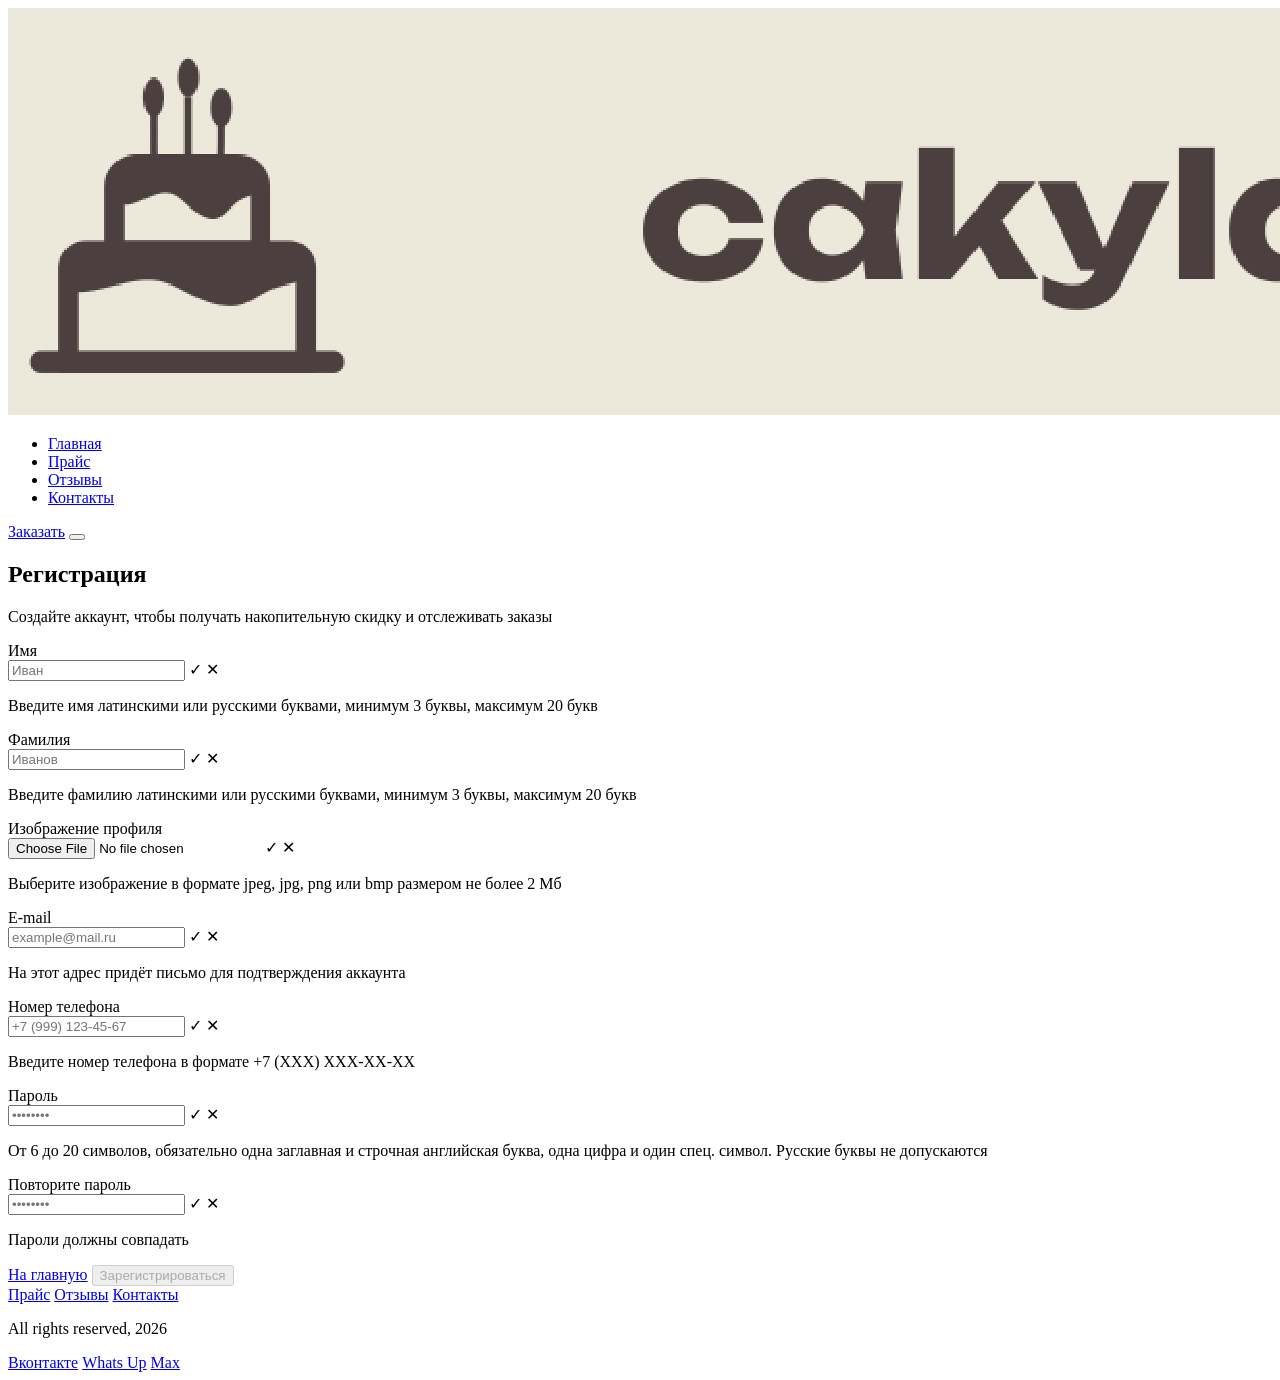
==== public/pages/registration.html @ 8ce34575 "помогите" ====
<!DOCTYPE html>
<html lang="ru">
<head>
    <meta charset="UTF-8">
    <meta name="viewport" content="width=device-width, initial-scale=1.0">
    <title>Регистрация — Кондитерская</title>
    <link rel="preconnect" href="https://fonts.googleapis.com">
    <link rel="preconnect" href="https://fonts.gstatic.com" crossorigin>
    <link href="https://fonts.googleapis.com/css2?family=Pacifico&family=Unbounded:wght@200..900&display=swap" rel="stylesheet">
    <link rel="stylesheet" href="styles.css">
</head>
<body>

    <header class="header">
        <div class="header-container">
            <nav class="header-nav">
                <a href="/" class="logo-link">
                    <img src="/img/logo.jpg" alt="Логотип кондитерской" class="logo">
                </a>

                <ul class="header-list">
                    <li class="header-list-item">
                        <a class="header-list-link" href="/">Главная</a>
                    </li>
                    <li class="header-list-item">
                        <a class="header-list-link" href="/">Прайс</a>
                    </li>
                    <li class="header-list-item">
                        <a class="header-list-link" href="/">Отзывы</a>
                    </li>
                    <li class="header-list-item">
                        <a class="header-list-link" href="/">Контакты</a>
                    </li>
                </ul>

                <a class="header-button" href="/">Заказать</a>

                <button class="burger" aria-label="Открыть меню" type="button">
                    <span></span>
                </button>
            </nav>
        </div>
    </header>

    <main>
        <section class="login">
            <div class="login-container">
                <div class="login-text">
                    <h2 class="login-title">Регистрация</h2>
                    <p class="login-desc">Создайте аккаунт, чтобы получать накопительную скидку и отслеживать заказы</p>
                </div>

                <form class="login-form register-form"
                      action="/"
                      method="POST"
                      enctype="multipart/form-data"
                      id="form"
                      oninput="controll()">

                    <label class="register-label" for="first_name">Имя</label>
                    <div class="input-wrap">
                        <input class="login-input" type="text"
                               name="first_name" id="first_name"
                               placeholder="Иван"
                               minlength="3" maxlength="20"
                               pattern="(^[A-Za-z]{3,20}$)|(^[А-ЯЁа-яё]{3,20}$)"
                               title="Только буквы (русские или латинские), от 3 до 20 символов"
                               required>
                        <span class="valid-icon" id="valid_first_name">✓</span>
                        <span class="invalid-icon" id="invalid_first_name">✕</span>
                    </div>
                    <p class="hint">Введите имя латинскими или русскими буквами, минимум 3 буквы, максимум 20 букв</p>

                    <label class="register-label" for="last_name">Фамилия</label>
                    <div class="input-wrap">
                        <input class="login-input" type="text"
                               name="last_name" id="last_name"
                               placeholder="Иванов"
                               minlength="3" maxlength="20"
                               pattern="(^[A-Za-z]{3,20}$)|(^[А-ЯЁа-яё]{3,20}$)"
                               title="Только буквы (русские или латинские), от 3 до 20 символов"
                               required>
                        <span class="valid-icon" id="valid_last_name">✓</span>
                        <span class="invalid-icon" id="invalid_last_name">✕</span>
                    </div>
                    <p class="hint">Введите фамилию латинскими или русскими буквами, минимум 3 буквы, максимум 20 букв</p>

                    <label class="register-label" for="user_pic">Изображение профиля</label>
                    <div class="input-wrap">
                        <input class="login-input login-input--file" type="file"
                               name="user_pic" id="user_pic"
                               accept="image/jpeg,image/jpg,image/png,image/bmp"
                               required>
                        <span class="valid-icon" id="valid_user_pic">✓</span>
                        <span class="invalid-icon" id="invalid_user_pic">✕</span>
                    </div>
                    <p class="hint">Выберите изображение в формате jpeg, jpg, png или bmp размером не более 2 Мб</p>

                    <label class="register-label" for="email">E-mail</label>
                    <div class="input-wrap">
                        <input class="login-input" type="email"
                               name="email" id="email"
                               placeholder="example@mail.ru"
                               pattern="^[a-zA-Z0-9._%+-]+@[a-zA-Z0-9.-]+\.[a-zA-Z]{2,}$"
                               title="Введите корректный e-mail, например user@mail.ru"
                               required>
                        <span class="valid-icon" id="valid_email">✓</span>
                        <span class="invalid-icon" id="invalid_email">✕</span>
                    </div>
                    <p class="hint">На этот адрес придёт письмо для подтверждения аккаунта</p>

                    <!-- Телефон -->
                    <label class="register-label" for="phone">Номер телефона</label>
                    <div class="input-wrap">
                        <input class="login-input" type="tel"
                               name="phone" id="phone"
                               placeholder="+7 (999) 123-45-67"
                               pattern="^\+7\s?\(\d{3}\)\s?\d{3}-\d{2}-\d{2}$"
                               title="Формат: +7 (XXX) XXX-XX-XX"
                               required>
                        <span class="valid-icon" id="valid_phone">✓</span>
                        <span class="invalid-icon" id="invalid_phone">✕</span>
                    </div>
                    <p class="hint">Введите номер телефона в формате +7 (XXX) XXX-XX-XX</p>

                    <!-- Пароль -->
                    <label class="register-label" for="password">Пароль</label>
                    <div class="input-wrap">
                        <input class="login-input" type="password"
                               name="password" id="password"
                               placeholder="••••••••"
                               minlength="6" maxlength="20"
                               pattern="(?=.*[A-Z])(?=.*[a-z])(?=.*\d)(?=.*[\W_])[A-Za-z\d\W_]{6,20}"
                               title="6–20 символов, минимум одна заглавная, одна строчная, одна цифра и один спецсимвол"
                               required>
                        <span class="valid-icon" id="valid_password">✓</span>
                        <span class="invalid-icon" id="invalid_password">✕</span>
                    </div>
                    <p class="hint">От 6 до 20 символов, обязательно одна заглавная и строчная английская буква, одна цифра и один спец. символ. Русские буквы не допускаются</p>

                    <!-- Повтор пароля -->
                    <label class="register-label" for="password2">Повторите пароль</label>
                    <div class="input-wrap">
                        <input class="login-input" type="password"
                               name="password2" id="password2"
                               placeholder="••••••••"
                               minlength="6" maxlength="20"
                               required>
                        <span class="valid-icon" id="valid_password2">✓</span>
                        <span class="invalid-icon" id="invalid_password2">✕</span>
                    </div>
                    <p class="hint" id="hint_password2">Пароли должны совпадать</p>

                    <div class="registr-button">
                        <a class="login-button login-button--secondary" href="index.html">На главную</a>
                        <button type="submit" class="login-button" id="submit" disabled>Зарегистрироваться</button>
                    </div>
                </form>
            </div>
        </section>
    </main>

    <footer class="footer">
        <div class="footer-container">
            <a href="/">Прайс</a>
            <a href="/">Отзывы</a>
            <a href="/">Контакты</a>
        </div>

        <p class="footer-copy">All rights reserved, 2026</p>

        <div class="footer-container">
            <a href="/">Вконтакте</a>
            <a href="/">Whats Up</a>
            <a href="/">Max</a>
        </div>
    </footer>

    <script src="script.js"></script>
</body>
</html>
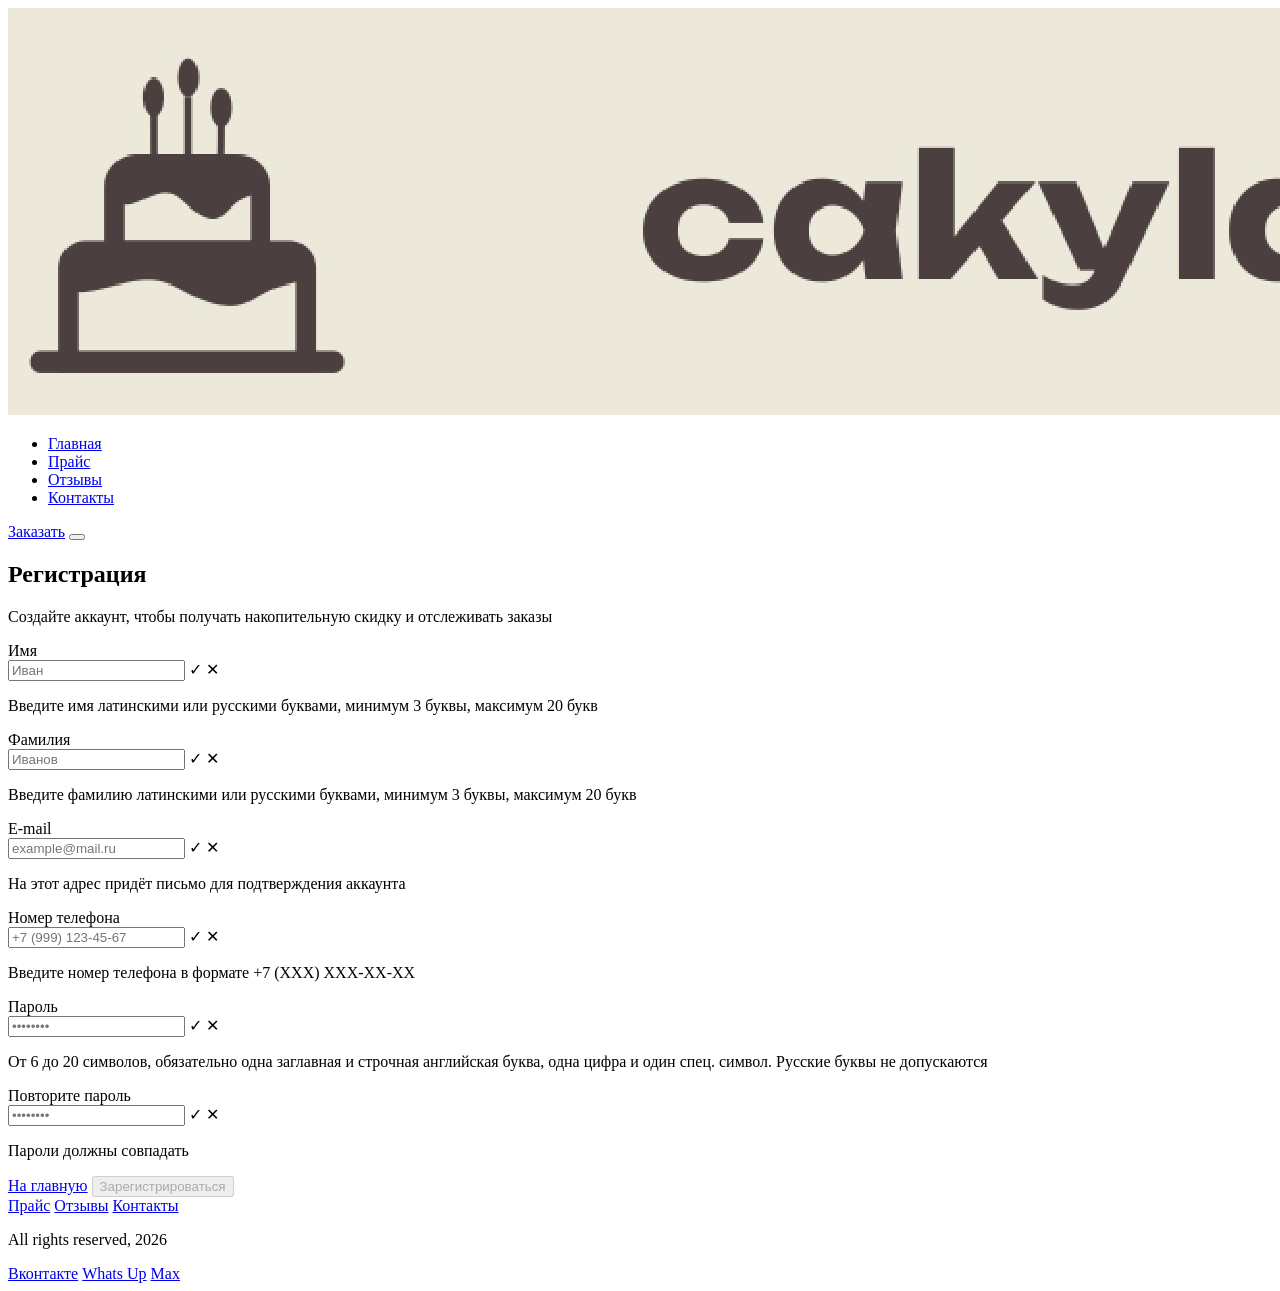
==== commit 05e34116: "14" ====
--- a/public/pages/registration.html
+++ b/public/pages/registration.html
@@ -51,7 +51,7 @@
                 </div>
 
                 <form class="login-form register-form"
-                      action="/"
+                      action="/register"
                       method="POST"
                       enctype="multipart/form-data"
                       id="form"
@@ -84,17 +84,6 @@
                         <span class="invalid-icon" id="invalid_last_name">✕</span>
                     </div>
                     <p class="hint">Введите фамилию латинскими или русскими буквами, минимум 3 буквы, максимум 20 букв</p>
-
-                    <label class="register-label" for="user_pic">Изображение профиля</label>
-                    <div class="input-wrap">
-                        <input class="login-input login-input--file" type="file"
-                               name="user_pic" id="user_pic"
-                               accept="image/jpeg,image/jpg,image/png,image/bmp"
-                               required>
-                        <span class="valid-icon" id="valid_user_pic">✓</span>
-                        <span class="invalid-icon" id="invalid_user_pic">✕</span>
-                    </div>
-                    <p class="hint">Выберите изображение в формате jpeg, jpg, png или bmp размером не более 2 Мб</p>
 
                     <label class="register-label" for="email">E-mail</label>
                     <div class="input-wrap">
@@ -177,5 +166,6 @@
     </footer>
 
     <script src="script.js"></script>
+    <script src="ajax.js"></script>
 </body>
 </html>
